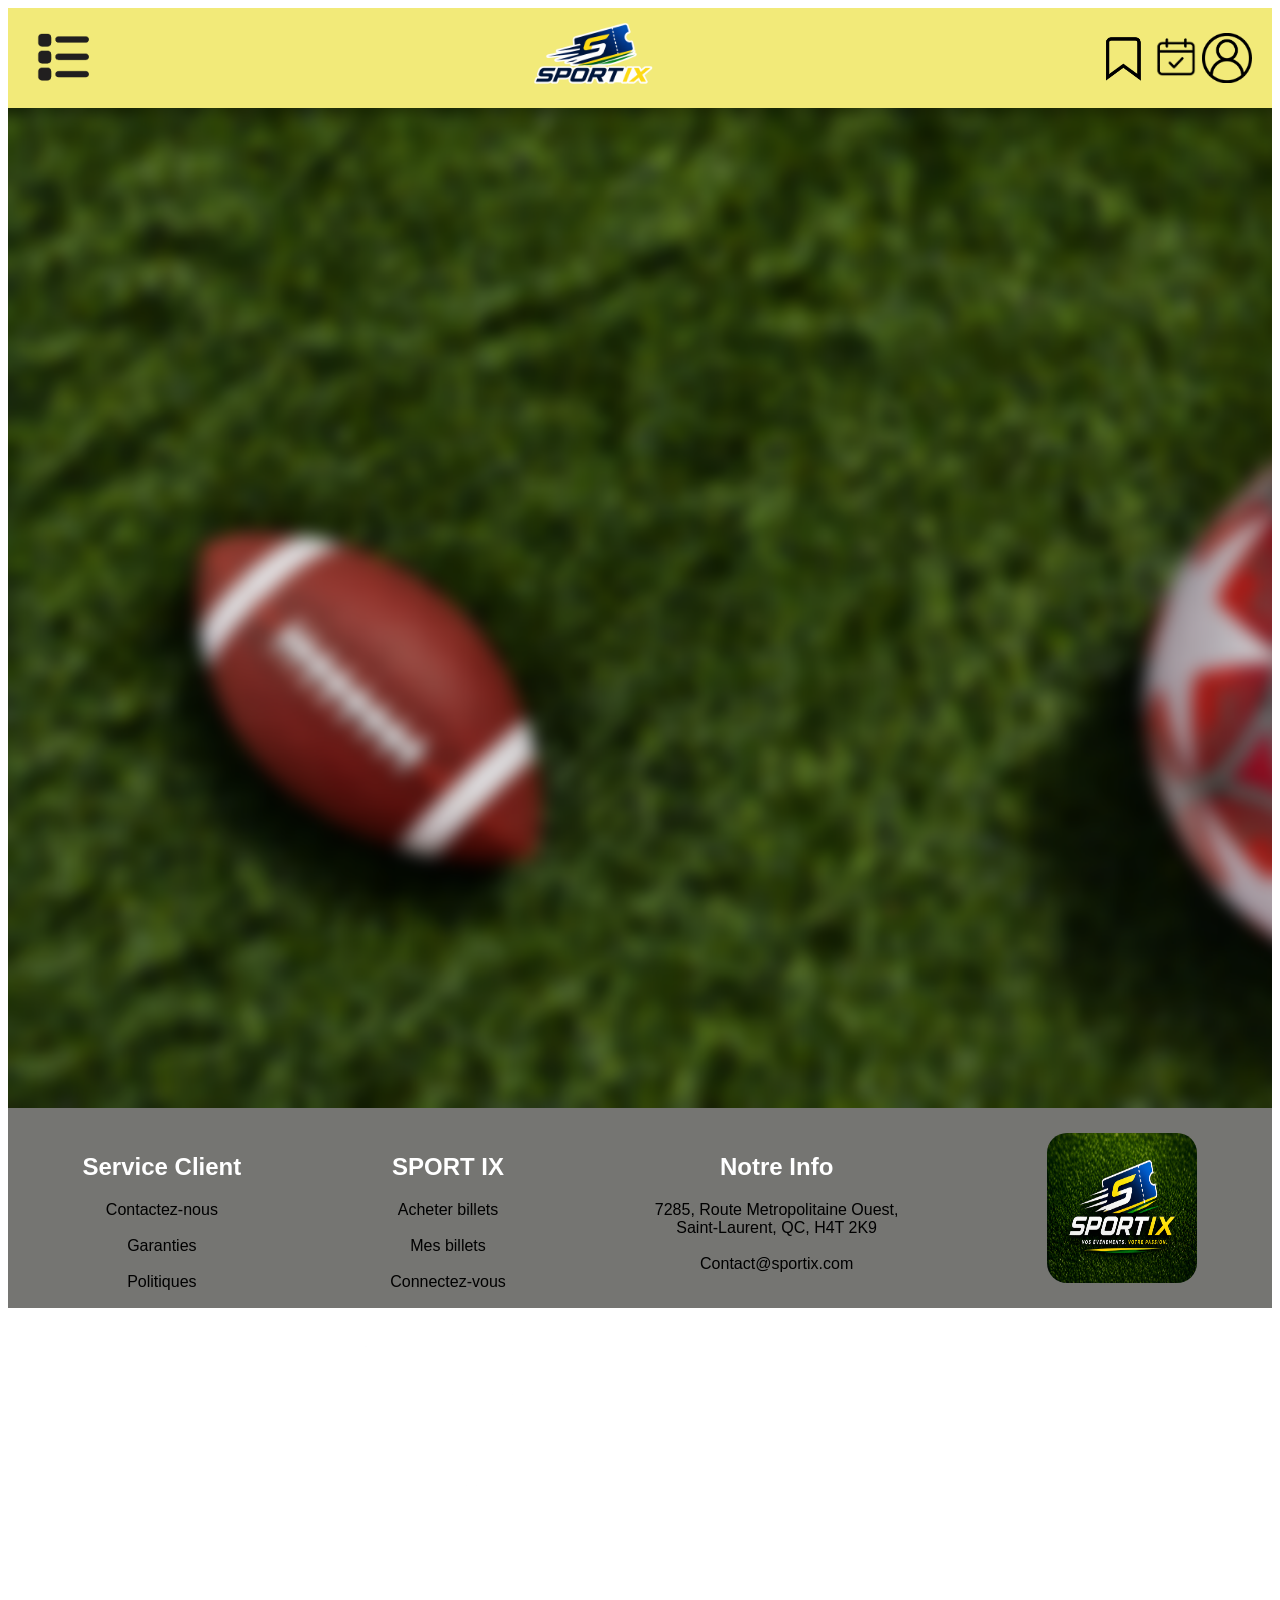
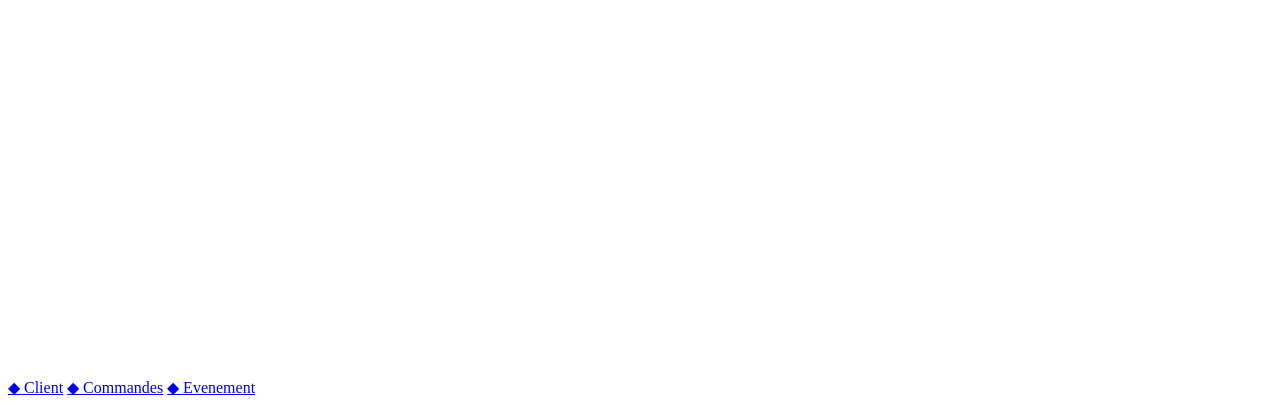
==== index.html @ 9e975caf "Ajout de un menu clicklable" ====
<!DOCTYPE html>
<html lang="en">
<head>
    <meta charset="UTF-8">
    <meta name="viewport" content="width=device-width, initial-scale=1.0">
    <title>Document</title>
    <link rel="stylesheet" href="../css/style.css">
</head>
<body>

    <header>
        <div class="bMenu" onclick="toggleMenu()"><img style="margin-left: 20px;" class="iconesHeader" src="./images/troisLignes.png" alt="icone menu"></div>
         <div><a href="./index.html"><img id="photoLogo" src="./images/logo.png" alt="logo du site"></a></div>

          <div style="margin-right: 20px;" id="divHeader">
            <div> <img class="iconesHeader" src="./images/favoris.png" alt="icones favoris"></div>
            <div><img class="iconesHeader" src="./images/calendrier.png" alt="icone calendrier"></div>
            <div><img class="iconesHeader" src="./images/compte.png" alt="icone compte"></div>
        </div>
    </header>

   <main></main>


    <footer>

         <div class="divFooter">
            <h2>Service Client</h2>
            <p>Contactez-nous <br><br>
            Garanties <br><br>
        Politiques</p>
        </div>

        
        <div class="divFooter"><h2>SPORT IX</h2>
        <p>Acheter billets <br><br>
        Mes billets <br><br>
    Connectez-vous</p></div>

    <div class="divFooter"><h2>Notre Info</h2>
        <p>7285, Route Metropolitaine Ouest, <br>
        Saint-Laurent, QC, H4T 2K9 <br><br>
    Contact@sportix.com</p></div>

     <div class="divFooter"> <a href="./index.html"><img id="photoFooter" src="./images/photoFooter.png" alt="photo logo dans footer"></a></div>
        
    </footer>

    <div id="menu">

    <div id="fermerMenu" onclick="toggleMenu()">

        <img id="iconeFermer" src="./images/close.png" alt="">
    </div>

    <a href="./client.html">◆ Client</a>
    <a href="./commande.html">◆ Commandes</a>
    <a href="./evenement.html">◆ Evenement</a>

</div>


    
</body>
</html>
---- css/style.css ----
header{

    background-color: #F2EA79;
height: 100px;
display: flex;
justify-content: space-between;

}

#photoLogo{

    height: 100px;
}


.iconesHeader{

    height: 50px;
    margin-top: 25px;
}


#divHeader{

    display: flex;
    justify-content: space-between;
}

footer{

    height: 200px;
    background-color: #757572;
    display: flex;
    justify-content: space-around;
}

#photoFooter{

    border-radius: 20px;
    height: 150px;
    width: 150px;
}
.divFooter{

    margin-top: 25px;
    text-align: center;
    font-family: Arial, Helvetica, sans-serif;
}

h2{

    color: white;
}

main{


    background-image:url(../images/fondFlou.png) ;

    height: 1000px;
    background-size: cover;
    
}
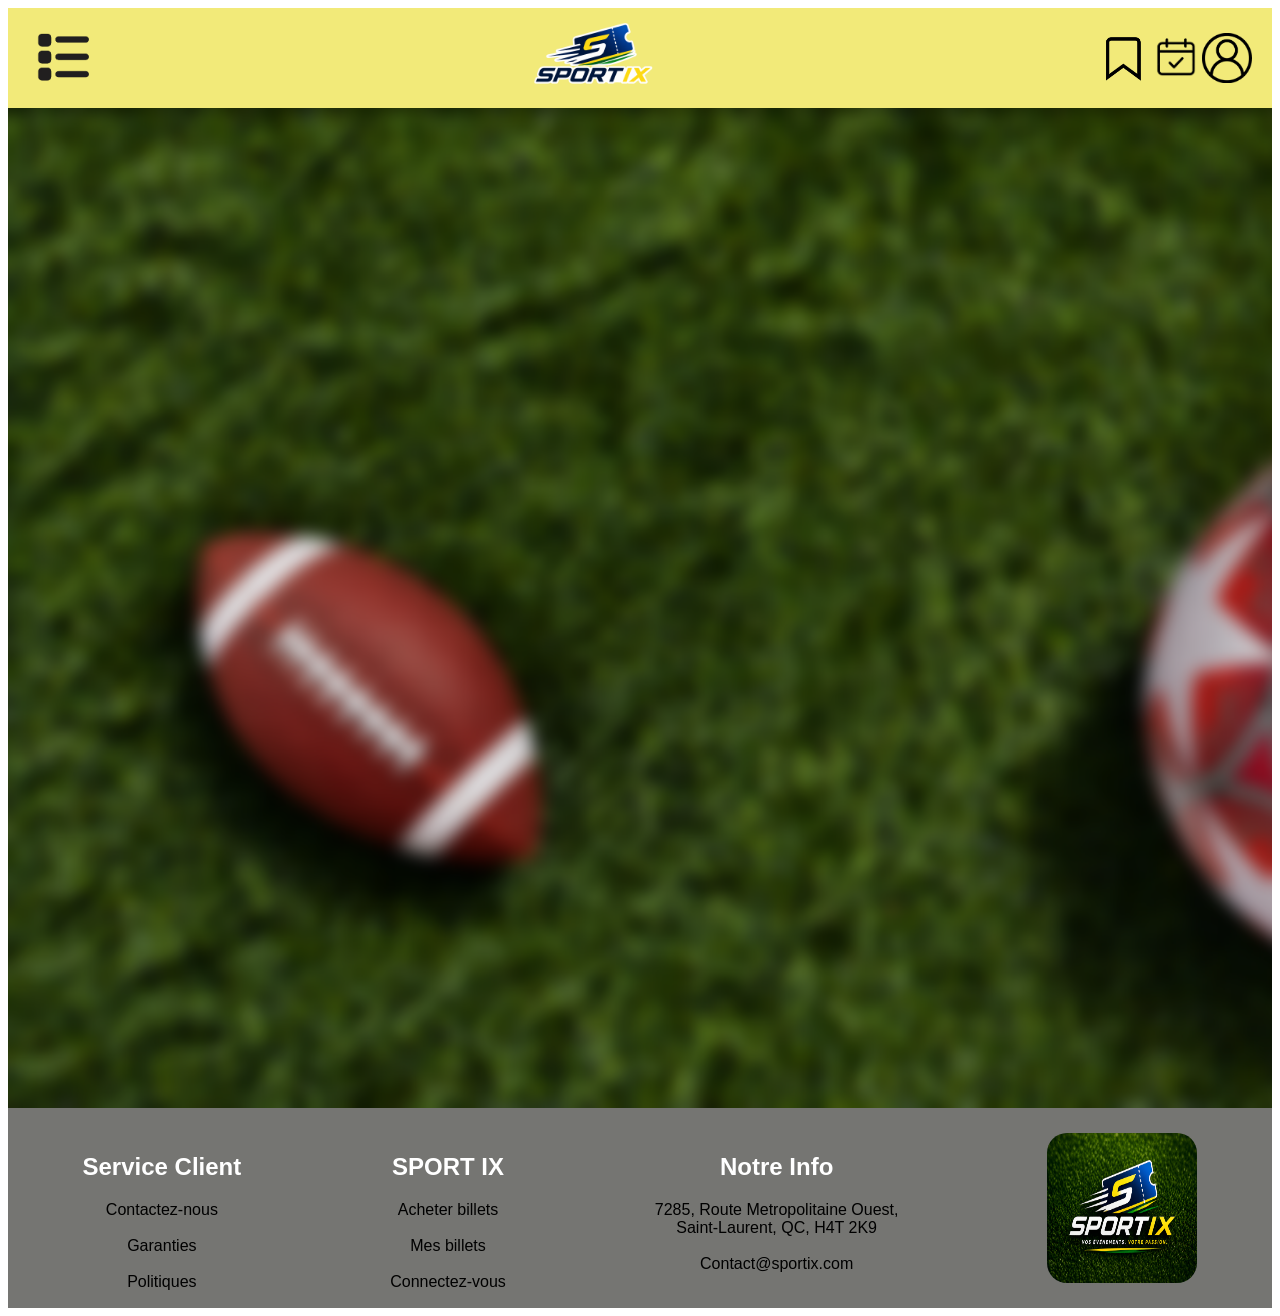
==== commit 9b7a42e7: "Modification du code de menu dans less fichiers car bug" ====
--- a/index.html
+++ b/index.html
@@ -60,6 +60,9 @@
 </div>
 
 
+<script src="./js/commun.js"></script>
+
+
     
 </body>
 </html>
--- a/css/style.css
+++ b/css/style.css
@@ -62,3 +62,59 @@
     
 }
 
+
+#menu{
+
+    position: fixed;
+
+    top: 0;
+    left: -250px;
+
+    width: 250px;
+    height: 100vh;
+
+    background: black;
+
+    transition: 0.3s;
+
+    z-index: 999;
+
+    padding-top: 100px;
+
+}
+
+
+#menu.active{
+
+    left: 0;
+
+}
+
+
+#menu a{
+
+    display: block;
+
+    color: white;
+
+    padding: 20px;
+
+    text-decoration: none;
+
+    font-size: 22px;
+
+}
+
+
+#iconeFermer{
+
+    height: 40px;
+    width: 50px;
+    margin-right: 20px;
+}
+
+#fermerMenu{
+    text-align: right;
+   
+}
+
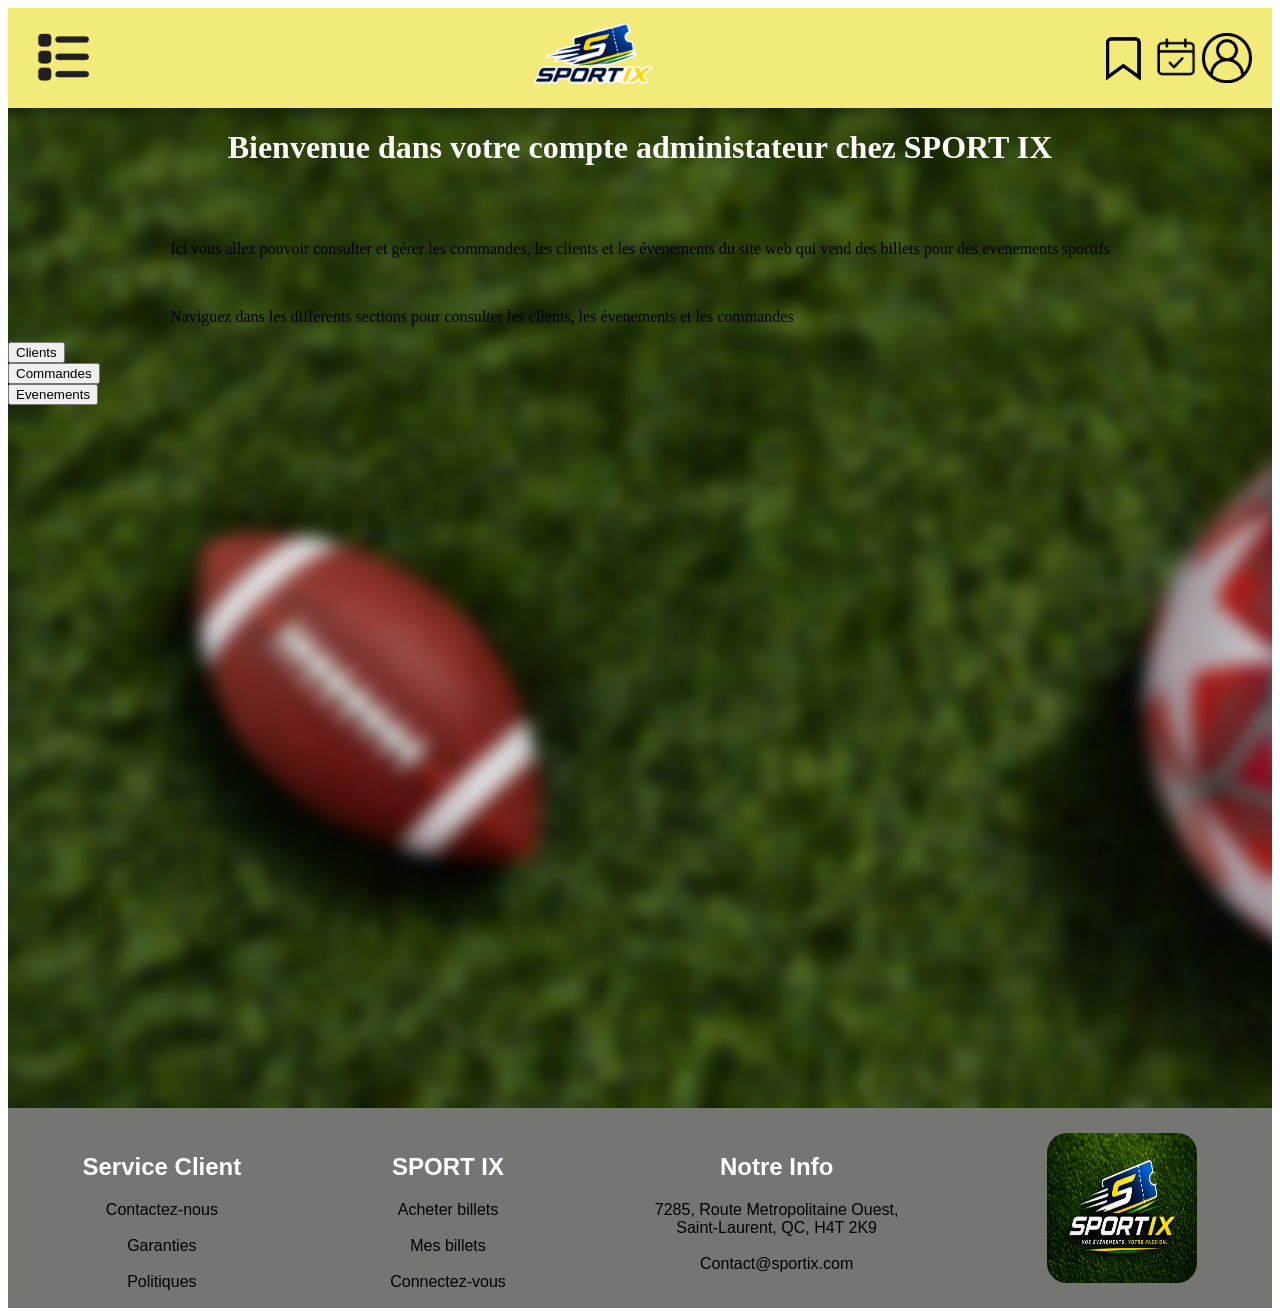
==== commit f9453ce5: "Ajout de un main dans index" ====
--- a/index.html
+++ b/index.html
@@ -4,7 +4,7 @@
     <meta charset="UTF-8">
     <meta name="viewport" content="width=device-width, initial-scale=1.0">
     <title>Document</title>
-    <link rel="stylesheet" href="../css/style.css">
+    <link rel="stylesheet" href="./css/style.css">
 </head>
 <body>
 
@@ -19,7 +19,32 @@
         </div>
     </header>
 
-   <main></main>
+   <main>
+     <div style="display: flex; justify-content: center;">
+
+<div id="containerBienvenue" >
+
+
+
+    <div id="divBienvenue">
+
+        <h1>Bienvenue dans votre compte administateur chez SPORT IX</h1><br><br>
+        <p>Ici vous allez pouvoir consulter et gérer les commandes, les clients et les évenements du site web qui vend des billets pour des evenements sportifs</p>
+        <br>
+        <p>Naviguez dans les differents sections pour consulter les clients, les évenements et les commandes</p>
+    </div>
+
+</div>
+</div>
+
+
+<div id="divBIndex">
+    <div><a href="./client.html"><button class="bIndex">Clients</button></a></div>
+    <div><a href="./commande.html"><button class="bIndex">Commandes</button></a></div>
+    <div><a href="./evenement.html"><button class="bIndex">Evenements</button></a></div>
+    
+</div>
+   </main>
 
 
     <footer>
--- a/css/style.css
+++ b/css/style.css
@@ -57,7 +57,7 @@
 
     background-image:url(../images/fondFlou.png) ;
 
-    height: 1000px;
+    min-height: 1000px;
     background-size: cover;
     
 }
@@ -118,3 +118,157 @@
    
 }
 
+#divBarre{
+
+    background-color: rgba(0, 0, 0,0.6);
+    height: 50px;
+    display: flex;
+    justify-content: space-around;
+    width: 50%;
+    
+    
+}
+
+
+.bBarre{
+    margin-top: 10px;
+
+    border-radius: 10px;
+
+    height: 30px;
+    width: 200px;
+    background-color: #225B85;
+    color: white;
+    cursor: pointer;
+}
+
+#sectionInputClient{
+
+
+    height: 450px;
+
+    background-color: rgba(0, 0, 0,0.5);
+    display: flex;
+    justify-content: center;
+}
+
+h1{
+    color: white;
+    text-align: center;
+}
+
+#divFormClient{
+
+    background-color:rgba(117, 111, 111, 0.6);
+    height: 350px;
+    width: 1700px;
+    margin-top: 50px;
+    border-radius: 20px;
+}
+
+.input{
+
+    width: 400px;
+    border-radius: 20px;
+    height: 50px;
+}
+
+#bSummit{
+
+    width: 300px;
+    border-radius: 20px;
+    height: 50px;
+    background-color: #225B85;
+    color: white;
+    font-size: 20px;
+    font-family: Arial, Helvetica, sans-serif;
+    cursor: pointer;
+}
+
+.divInput{
+margin-top: 30px;
+    display:flex ;
+    justify-content: space-around;
+}
+
+#divButton{
+
+    display: flex;
+    justify-content: center;
+
+    margin-top: 30px;
+}
+
+#messageInput{
+
+    display: flex;
+    justify-content: center;
+    margin-top: 20px;
+}
+
+#sectionListe{
+
+    background-color:rgba(0, 0, 0,0.5) ;
+    min-height: 120px;
+}
+
+th{
+    color: white;
+    background-color: black;
+    padding: 20px;
+    font-size: 22px;
+    border-right: 2px solid lightgrey;
+    text-align: center;
+
+    
+}
+table{
+    width: 100%;
+    table-layout: fixed;
+}
+
+td{
+
+    color: white;
+    font-family: Arial, Helvetica, sans-serif;
+    text-align: center;
+    padding: 20px;
+    font-weight: 500;
+}
+
+#bActualiser{
+
+    border-radius: 20px;
+    height: 30px;
+    color: white;
+    background-color: #225B85;
+    width: 150px;
+    cursor: pointer;
+}
+
+.bSupprimer{
+
+ border-radius: 20px;
+    height: 30px;
+    color: white;
+    background-color: red;
+    width: 150px;
+
+   
+    cursor: pointer;
+
+
+}
+
+#message{
+
+    font-size: 25px;
+}
+
+.bMenu{
+
+    cursor: pointer;
+}
+
+
+
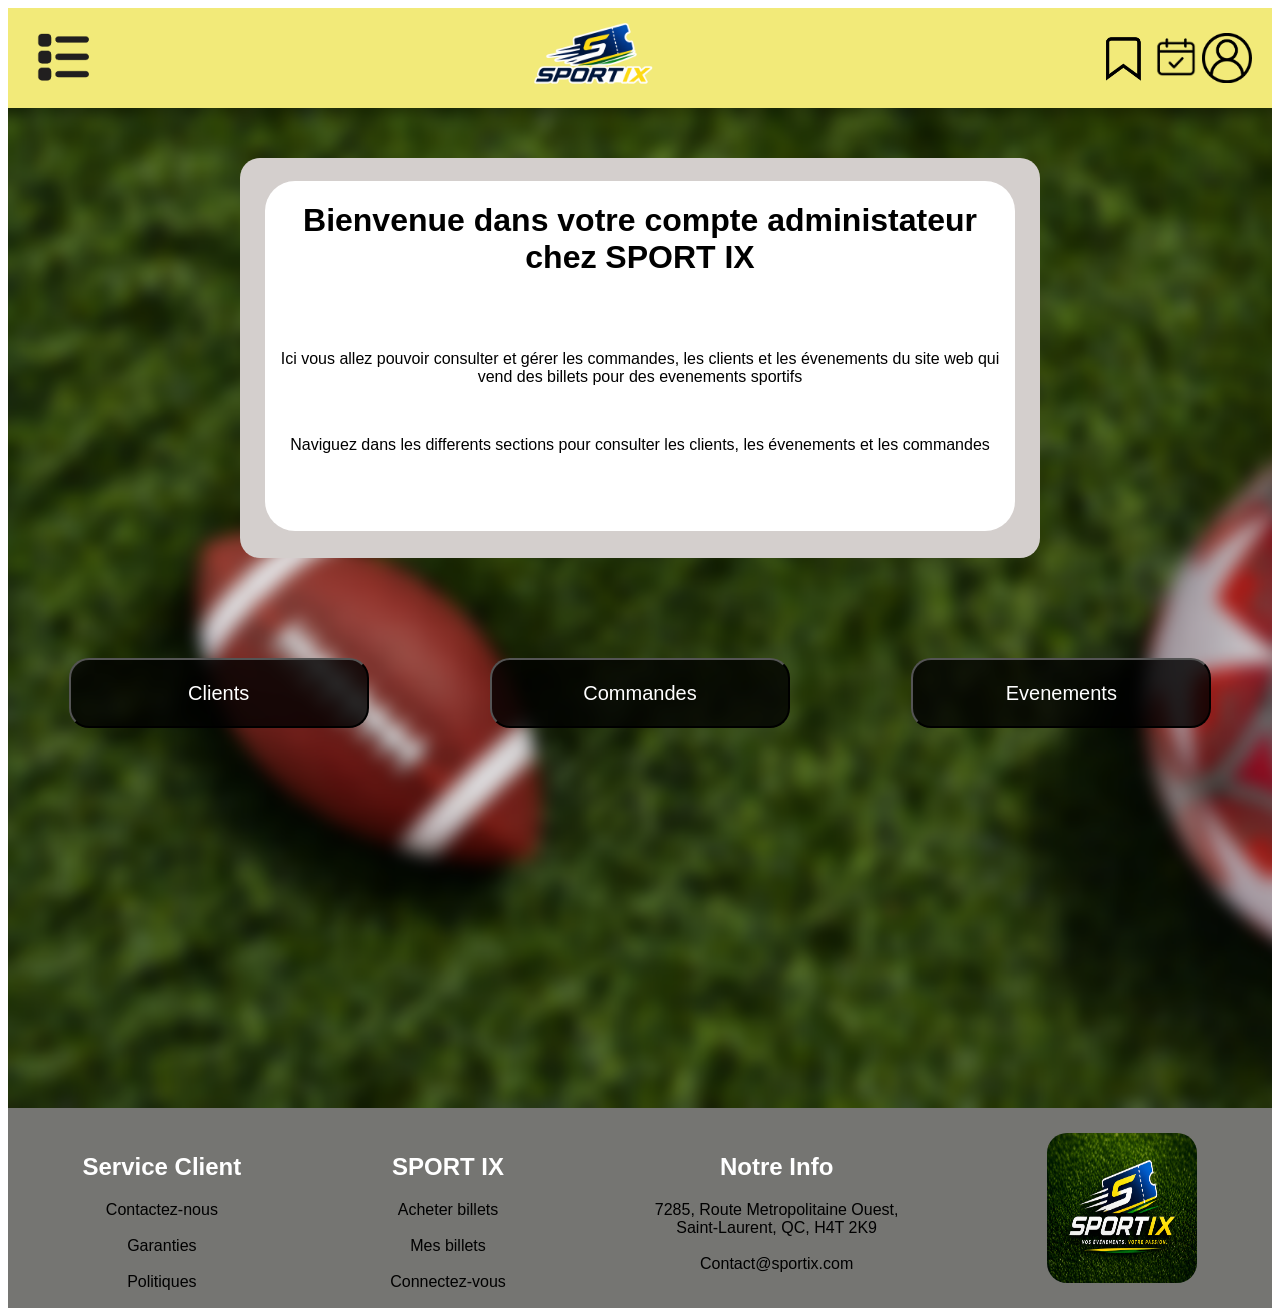
==== commit 0d9c47e0: "Modification du main de index avec css" ====
--- a/index.html
+++ b/index.html
@@ -28,7 +28,7 @@
 
     <div id="divBienvenue">
 
-        <h1>Bienvenue dans votre compte administateur chez SPORT IX</h1><br><br>
+        <h1 style="color: black;">Bienvenue dans votre compte administateur chez SPORT IX</h1><br><br>
         <p>Ici vous allez pouvoir consulter et gérer les commandes, les clients et les évenements du site web qui vend des billets pour des evenements sportifs</p>
         <br>
         <p>Naviguez dans les differents sections pour consulter les clients, les évenements et les commandes</p>
--- a/css/style.css
+++ b/css/style.css
@@ -269,6 +269,46 @@
 
     cursor: pointer;
 }
-
-
-
+#containerBienvenue{
+margin-top: 50px;
+    height: 400px;
+    background-color: #D4CFCD;
+    width: 800px;
+    border-radius: 20px;
+    display: flex;
+    justify-content: center;
+    
+}
+
+#divBienvenue{
+    margin-top: 23px;
+
+    background-color: white;
+    border-radius: 30px;
+    height: 350px;
+    width: 750px;
+    font-family: Arial, Helvetica, sans-serif;
+    text-align: center;
+}
+
+#divBIndex{
+
+display: flex;
+justify-content: space-around;
+margin-top: 100px;
+}
+
+.bIndex{
+
+    width: 300px;
+    height: 70px;
+    border-radius: 20px;
+    color: white;
+    background-color: rgba(0, 0, 0,0.8);
+    cursor: pointer;
+    font-size: 20px;
+}
+
+
+
+
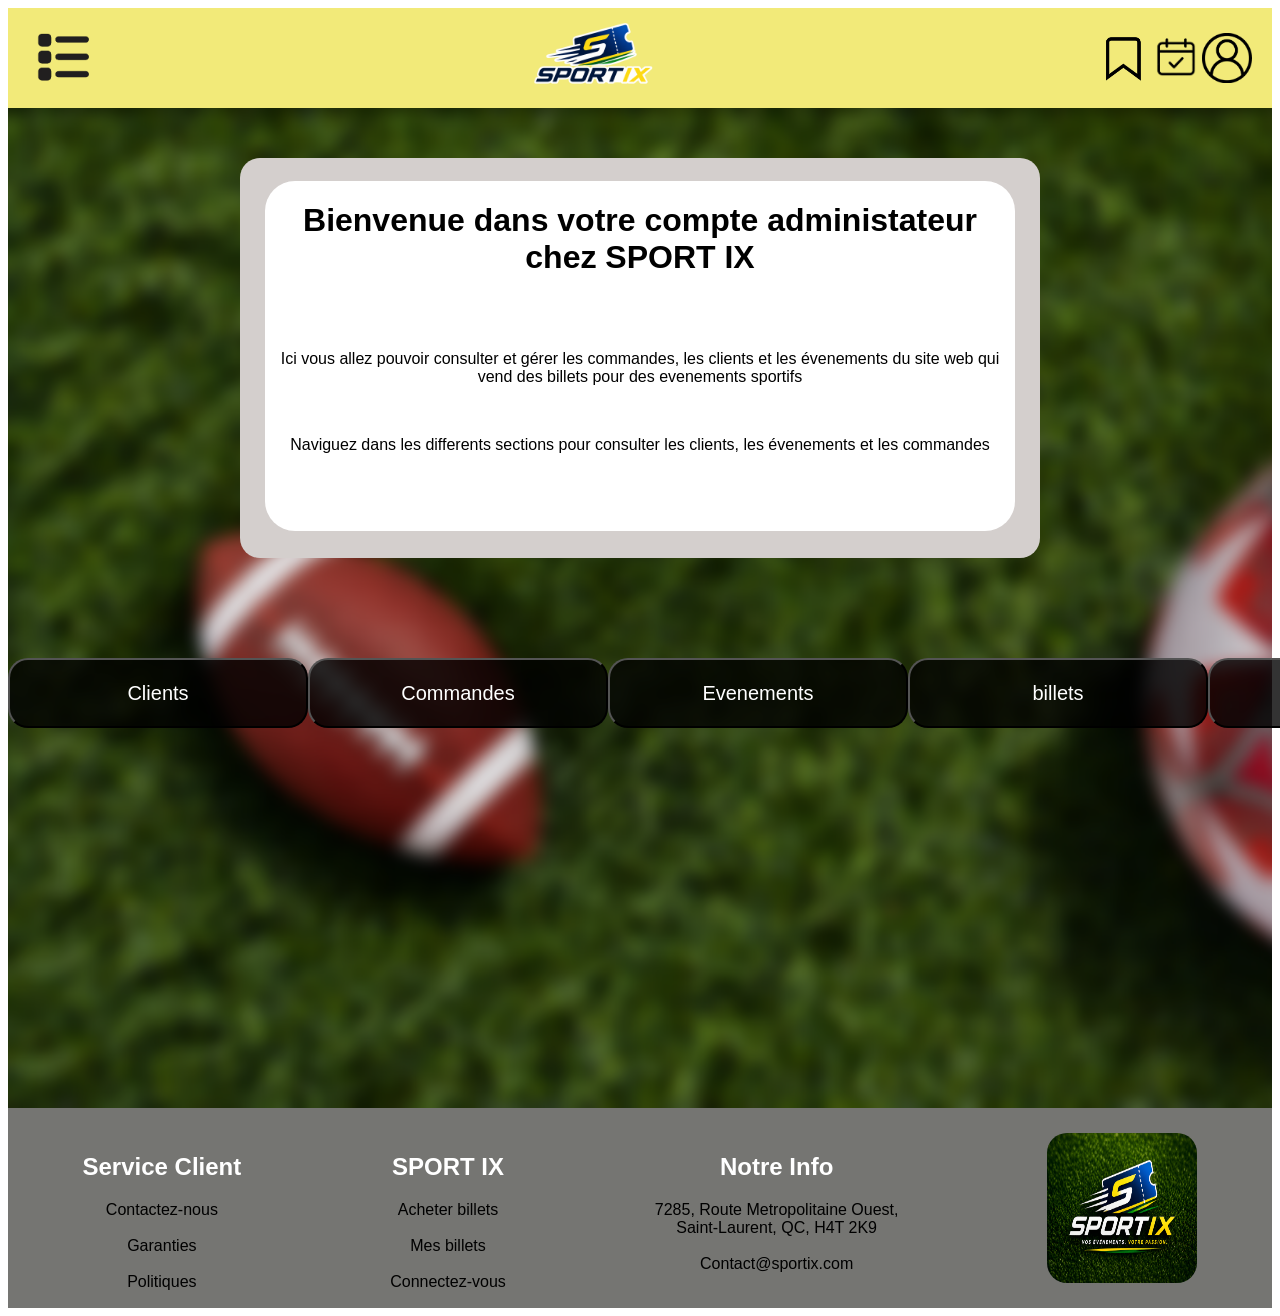
==== commit b173fec3: "Ajout de deux boutton a l'index" ====
--- a/index.html
+++ b/index.html
@@ -42,7 +42,8 @@
     <div><a href="./client.html"><button class="bIndex">Clients</button></a></div>
     <div><a href="./commande.html"><button class="bIndex">Commandes</button></a></div>
     <div><a href="./evenement.html"><button class="bIndex">Evenements</button></a></div>
-    
+    <div><a href="./billet.html"><button class="bIndex">billets</button></a></div>
+    <div><a href="./lieu.html"><button class="bIndex">lieu</button></a></div>
 </div>
    </main>
 
--- a/css/style.css
+++ b/css/style.css
@@ -171,6 +171,8 @@
     width: 400px;
     border-radius: 20px;
     height: 50px;
+    font-size: 20px;
+    
 }
 
 #bSummit{
@@ -309,6 +311,74 @@
     font-size: 20px;
 }
 
-
-
-
+#sectionInputEvenement{
+
+    background-color: rgba(0, 0, 0,0.5);
+    height: 400px;
+    width: 1000px;
+    border-radius: 30px;
+    display: flex;
+    justify-content: center;
+    
+
+}
+
+#divFormEvenement{
+
+    background-color:rgba(117, 111, 111, 0.6);
+    height: 325px;
+    width: 920px;
+    margin-top: 35px;
+    border-radius: 30px;
+   
+
+}
+
+#divTexte{
+
+    display: flex;
+    justify-content: center;
+    margin-top: 20px;
+
+}
+
+#divInputEvenement{
+display: flex;
+justify-content: center;
+margin-top: 30px;
+}
+
+#inputEvenement{
+
+    border-radius: 20px;
+    height: 50px;
+    font-size: 20px;
+    font-family: Arial, Helvetica, sans-serif;
+    width: 600px;
+
+}
+
+#divButtonEvenement{
+margin-top: 50px;
+display: flex;
+justify-content: space-around;
+
+}
+
+.bEvenement{
+border-radius: 20px;
+background-color: #225B85;
+color: white;
+height: 40px;
+width: 250px;
+font-family: Arial, Helvetica, sans-serif;
+font-size: 20px;
+cursor: pointer;
+}
+
+#container{
+
+    display: flex;
+    justify-content: center;
+}
+
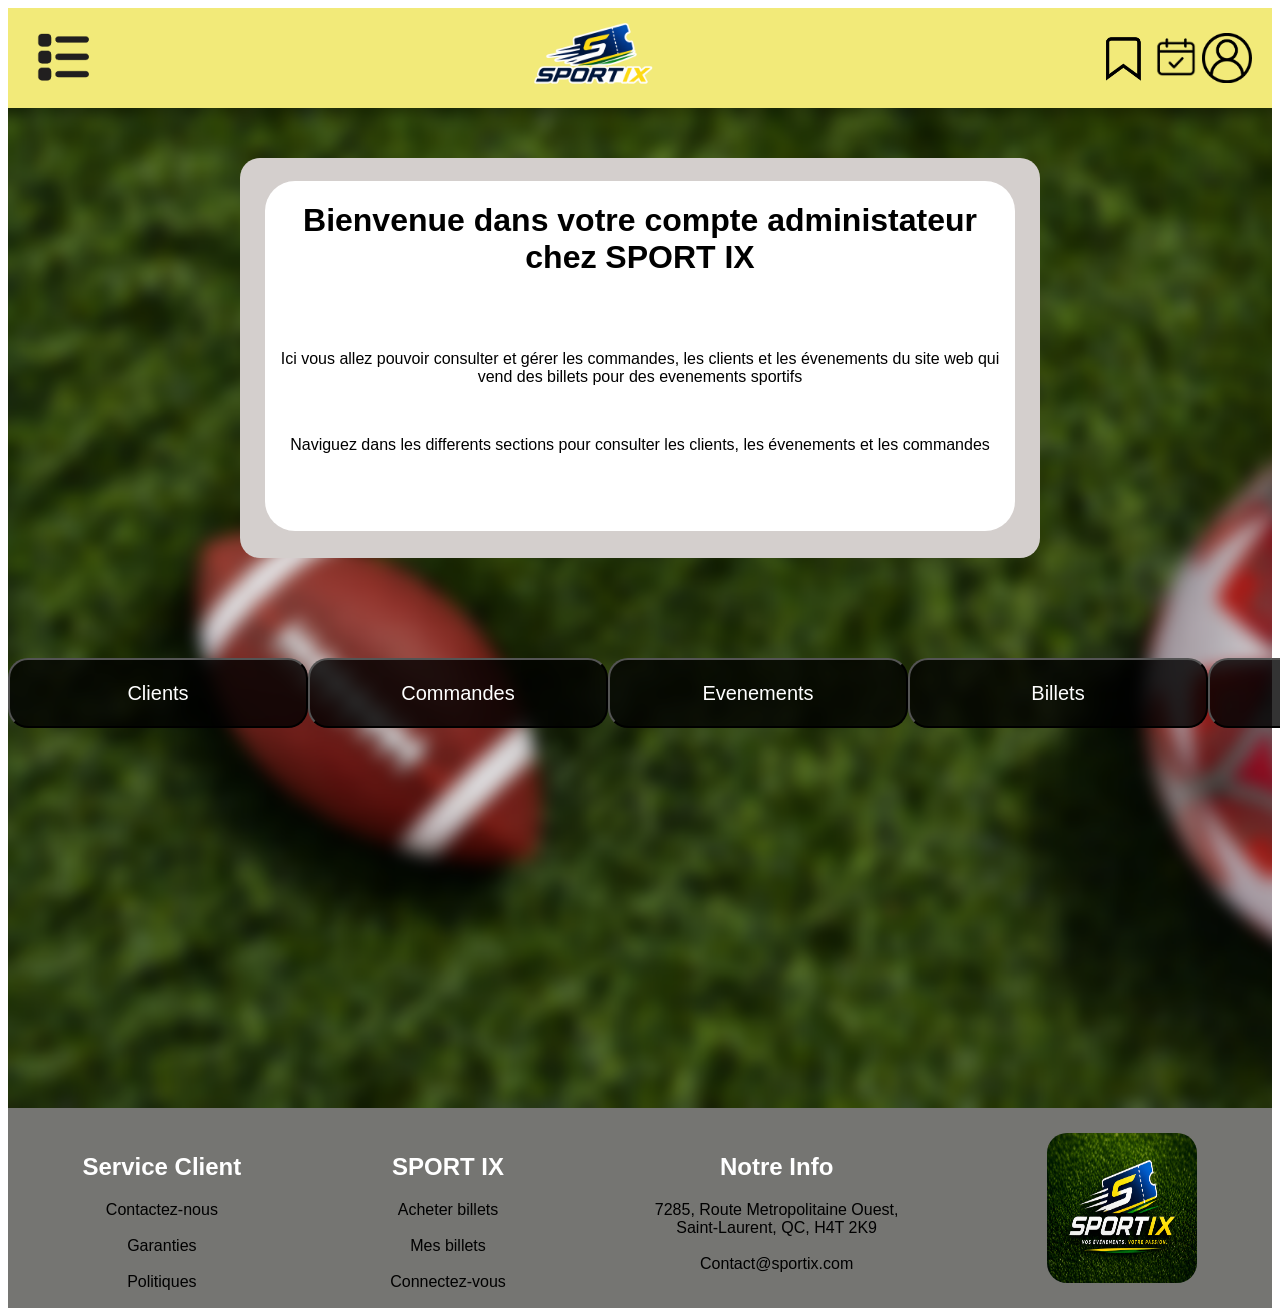
==== commit a80176f3: "Ajout du corps hmtl dans la page billet" ====
--- a/index.html
+++ b/index.html
@@ -42,8 +42,8 @@
     <div><a href="./client.html"><button class="bIndex">Clients</button></a></div>
     <div><a href="./commande.html"><button class="bIndex">Commandes</button></a></div>
     <div><a href="./evenement.html"><button class="bIndex">Evenements</button></a></div>
-    <div><a href="./billet.html"><button class="bIndex">billets</button></a></div>
-    <div><a href="./lieu.html"><button class="bIndex">lieu</button></a></div>
+    <div><a href="./billet.html"><button class="bIndex">Billets</button></a></div>
+    <div><a href="./lieu.html"><button class="bIndex">Lieu</button></a></div>
 </div>
    </main>
 
@@ -82,6 +82,8 @@
     <a href="./client.html">◆ Client</a>
     <a href="./commande.html">◆ Commandes</a>
     <a href="./evenement.html">◆ Evenement</a>
+    <a href="./billet.html">◆ Billet</a>
+    <a href="./lieu.html">◆ Lieu</a>
 
 </div>
 
